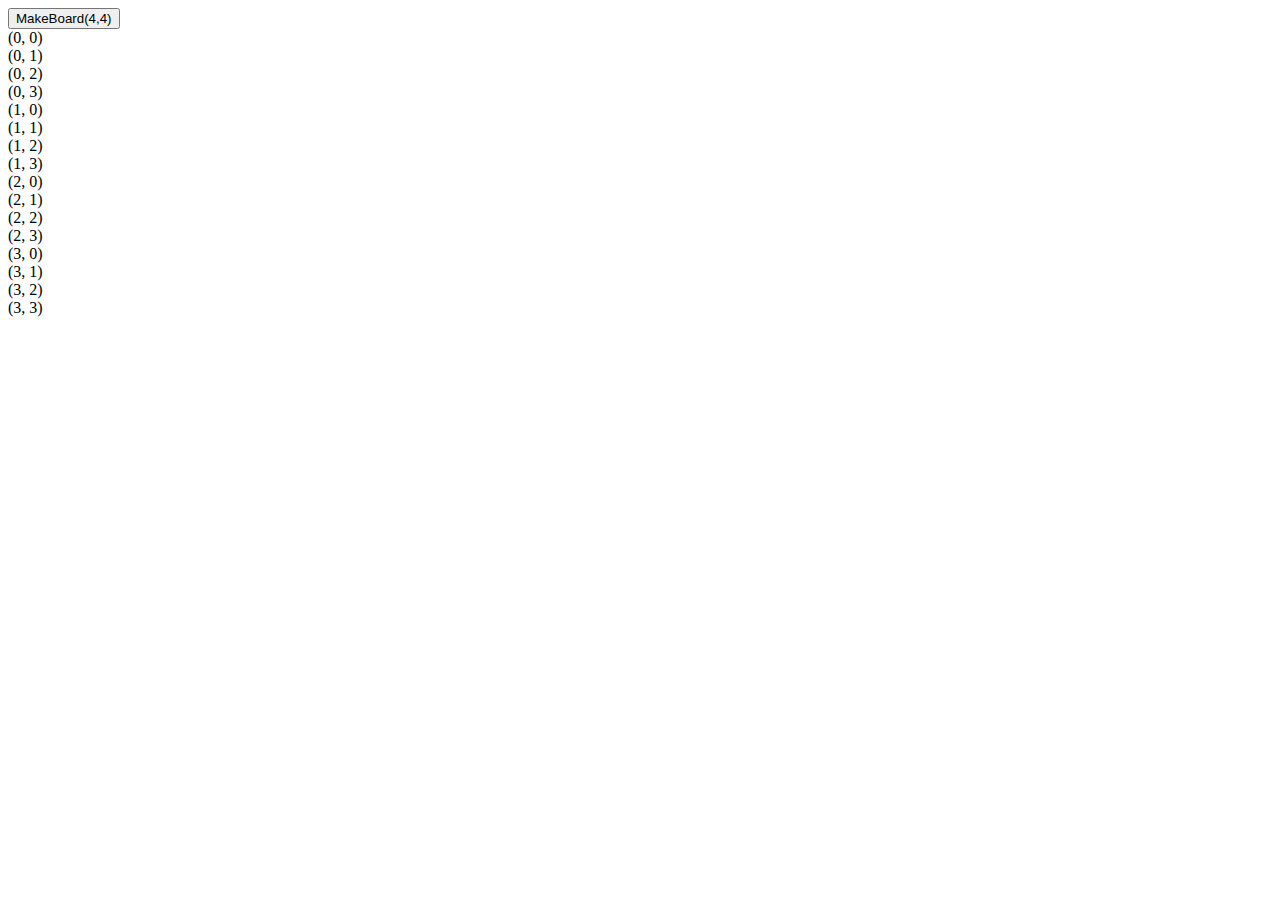
==== main.html @ e673f3f6 "added tile creation from JS" ====
<!DOCTYPE html>
<!--[if lt IE 7]>      <html class="no-js lt-ie9 lt-ie8 lt-ie7"> <![endif]-->
<!--[if IE 7]>         <html class="no-js lt-ie9 lt-ie8"> <![endif]-->
<!--[if IE 8]>         <html class="no-js lt-ie9"> <![endif]-->
<!--[if gt IE 8]>      <html class="no-js"> <!--<![endif]-->
<html>
  <head>
    <meta charset="utf-8">
    <meta http-equiv="X-UA-Compatible" content="IE=edge">
    <title></title>
    <meta name="description" content="">
    <meta name="viewport" content="width=device-width, initial-scale=1">
    <link rel="stylesheet" href="grid.css">
    <script src="controller.js"></script>
  </head>
  <body>
    <!--[if lt IE 7]>
      <p class="browsehappy">You are using an <strong>outdated</strong> browser. Please <a href="#">upgrade your browser</a> to improve your experience.</p>
    <![endif]-->
    <button onclick="MakeBoard(4,4)">MakeBoard(4,4)</button>
    <div id="board">
    </div>
  </body>
</html>
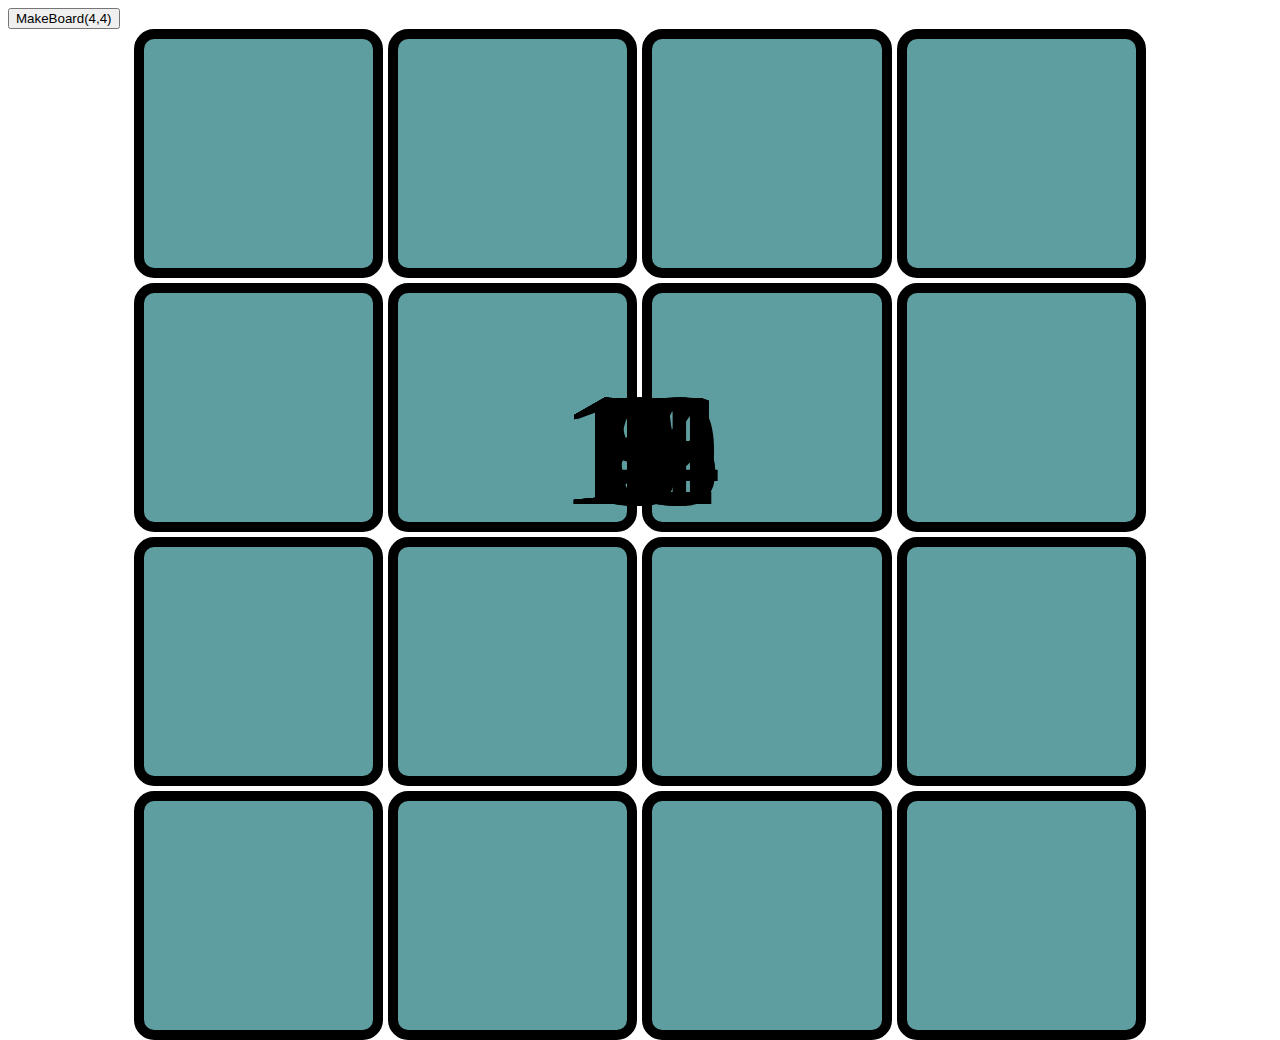
==== commit 219850df: "Added text with dynamic scaling, minor styling of tiles" ====
--- a/main.html
+++ b/main.html
@@ -11,6 +11,7 @@
     <meta name="description" content="">
     <meta name="viewport" content="width=device-width, initial-scale=1">
     <link rel="stylesheet" href="grid.css">
+    <!-- <script src="https://github.com/adactio/FitText.js/blob/master/fittext.js"></script> -->
     <script src="controller.js"></script>
   </head>
   <body>
--- a/grid.css
+++ b/grid.css
@@ -0,0 +1,27 @@
+#board {
+  display : grid;
+  grid-template-columns : repeat(4, 1fr);
+  grid-gap : 5px;
+  width: 80%;
+  padding: 0 10% 0 10%;
+  container-type : size;
+}
+
+.tile {
+  aspect-ratio: 1;
+  background-color: cadetblue;
+  border : 1cqw solid black;
+  border-radius : 2cqw;
+  container-type : size;
+}
+
+.tile-text {
+  /* To size text accroding to the tile */
+  font-size : 70cqw;
+
+  /* To shift text ot the center */
+  position: absolute;
+  top : 50%;
+  left: 50%;
+  transform: translate(-50%, -50%);
+}
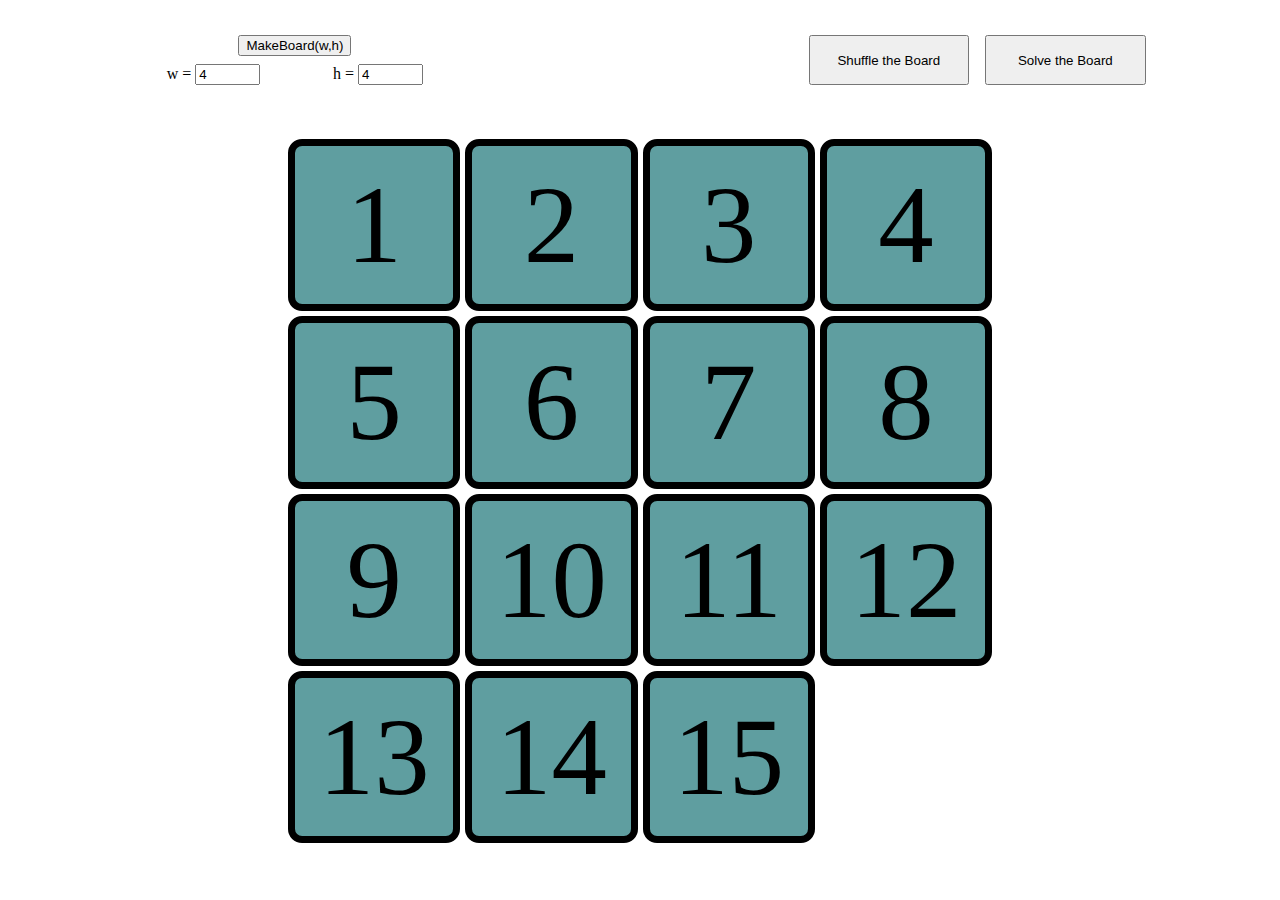
==== commit b98dec7c: "Implemented control buttons and timer" ====
--- a/main.html
+++ b/main.html
@@ -18,7 +18,34 @@
     <!--[if lt IE 7]>
       <p class="browsehappy">You are using an <strong>outdated</strong> browser. Please <a href="#">upgrade your browser</a> to improve your experience.</p>
     <![endif]-->
-    <button onclick="MakeBoard(4,4)">MakeBoard(4,4)</button>
+
+    <div id="controls">
+      <!-- Change board size -->
+      <div id="board_size_controls">
+        <button id="board_size_button"
+        onclick="MakeBoard(document.getElementById('width_input').value,document.getElementById('height_input').value)">
+          MakeBoard(w,h)
+        </button>
+        <div>
+          w = <input type="text" id="width_input" name="Board Width" pattern="[0-9]*" size="5"
+          placeholder="Width" title="No. of cells in the board in horizontal direction"
+          value="4">
+        </div>
+        <div>
+          h = <input type="text" id="height_input" name="Board Height" pattern="[0-9]*" size="5"
+          placeholder="Height" title="No. of cells in the board in Vertical direction"
+          value="4">
+        </div>
+      </div>
+      <!-- Timer -->
+      <div id="timer_box">
+        <div id="timer"></div>
+      </div>
+      <!-- Change board state -->
+      <button onclick="permuteBoard(); StartTimer();">Shuffle the Board</button>
+      <button onclick="solveBoard()">Solve the Board</button>
+    </div>
+    
     <div id="board">
     </div>
   </body>
--- a/grid.css
+++ b/grid.css
@@ -2,9 +2,55 @@
   display : grid;
   grid-template-columns : repeat(4, 1fr);
   grid-gap : 5px;
-  width: 80%;
-  padding: 0 10% 0 10%;
+  max-width: 80vmin;
+  max-height: 80vmin;
+  padding: 3vmin calc( (100vw - 80vmin)/2 );
   container-type : size;
+  -webkit-user-select: none; /* Safari */        
+  -moz-user-select: none; /* Firefox */
+  -ms-user-select: none; /* IE10+/Edge */
+  user-select: none; /* Standard */
+}
+
+#controls {
+  display : grid;
+  grid-template-columns : 2fr 2fr 1fr 1fr;
+  grid-gap : 1em;
+  max-width : 80vw;
+  padding: 3vmin 10%;
+  /* height: 10vh; */
+  /* container-type: size; */
+}
+
+#board_size_controls {
+  display: grid;
+  grid-template-areas: 'button button'
+                       'width height';
+  grid-gap: 0.5em;
+  justify-items: center;
+}
+#board_size_button {
+  grid-area: button;
+}
+
+#width_input #height_input {
+  width : 2em;
+}
+
+#timer_box {
+  width : 100%;
+  height : 100%;
+  container-type: size;
+  /* to justify center*/
+  display: grid;
+  justify-content: center;
+}
+
+#timer {
+  width : 100%;
+  height : 100%;
+  /* 25cqw was found using experimentation*/
+  font-size: min(80cqh, 25cqw);
 }
 
 .tile {
@@ -13,6 +59,25 @@
   border : 1cqw solid black;
   border-radius : 2cqw;
   container-type : size;
+  transform: translate(0%,0%);
+  transition: all 0.10s cubic-bezier(0.4, 0, 1, 1);;
+}
+
+.tile.slide_right {
+  /* animation: right 0.5s linear infinite; */
+  transform: translate(calc(100% + 5px),0);
+}
+.tile.slide_left {
+  /* animation: right 0.5s linear infinite; */
+  transform: translate(calc((100% + 5px) * -1),0);
+}
+.tile.slide_up {
+  /* animation: right 0.5s linear infinite; */
+  transform: translate(0,calc((100% + 5px) * -1));
+}
+.tile.slide_down {
+  /* animation: right 0.5s linear infinite; */
+  transform: translate(0,calc(100% + 5px));
 }
 
 .tile-text {
